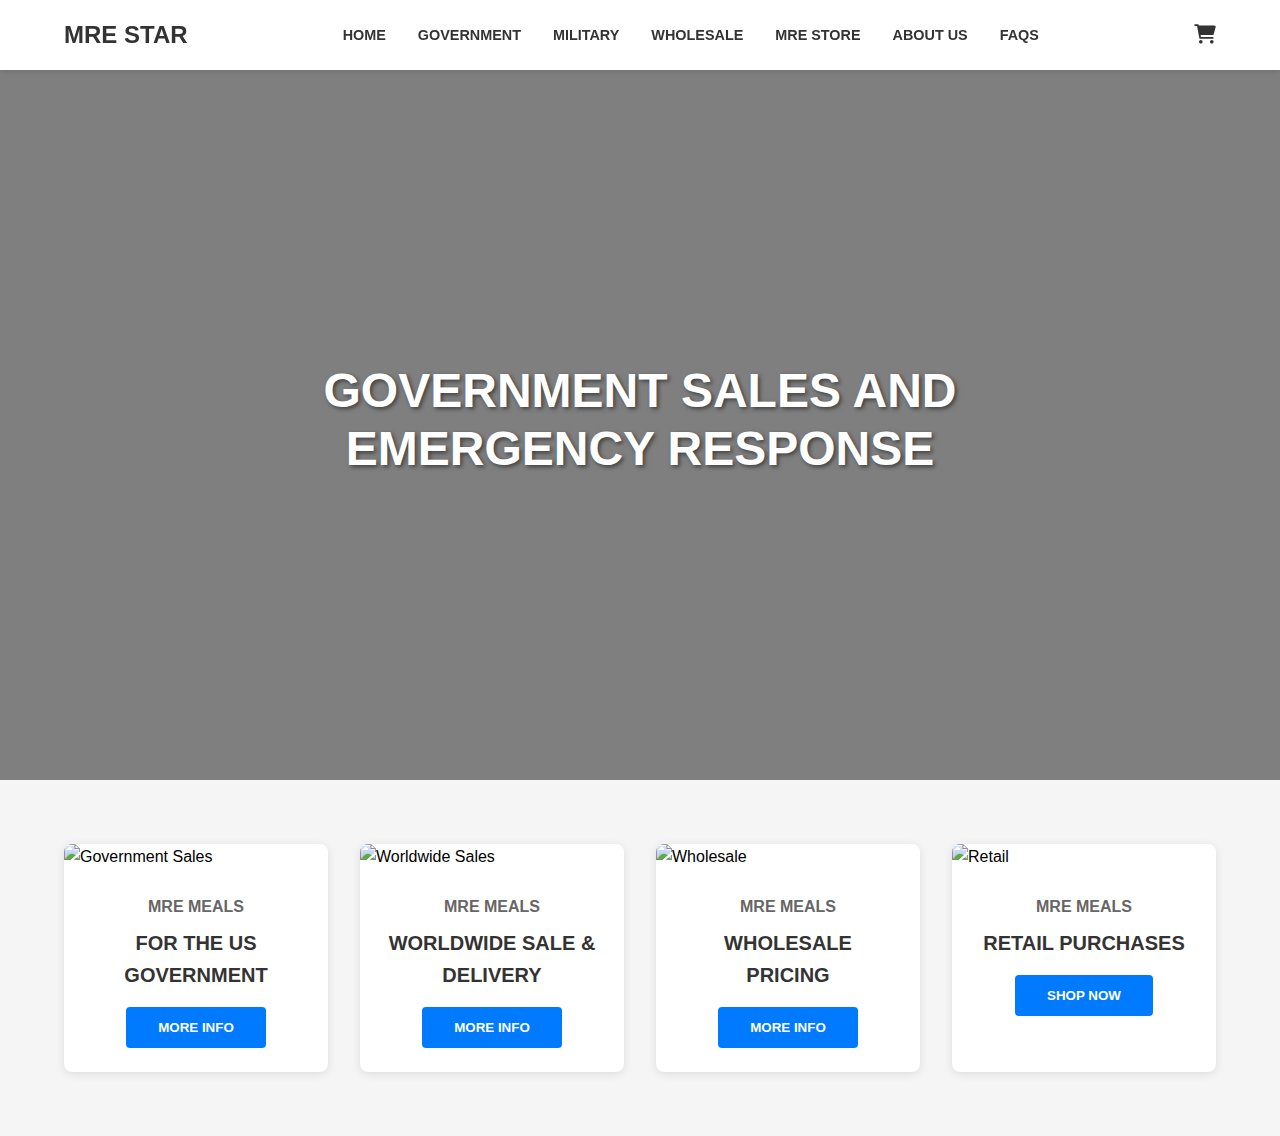
==== index.html @ dcf3c44e "initial commit" ====
<!DOCTYPE html>
<html lang="en">
<head>
    <meta charset="UTF-8">
    <meta name="viewport" content="width=device-width, initial-scale=1.0">
    <title>MRE Store</title>
    <link rel="stylesheet" href="css/styles.css">
    <link rel="stylesheet" href="https://cdnjs.cloudflare.com/ajax/libs/font-awesome/6.0.0/css/all.min.css">
</head>
<body>
    <!-- Navigation Bar -->
    <nav class="navbar">
        <div class="logo">
            <h1>MRE STAR</h1>
        </div>
        <ul class="nav-links">
            <li><a href="index.html">HOME</a></li>
            <li><a href="government.html">GOVERNMENT</a></li>
            <li><a href="military.html">MILITARY</a></li>
            <li><a href="wholesale.html">WHOLESALE</a></li>
            <li><a href="store.html">MRE STORE</a></li>
            <li><a href="about.html">ABOUT US</a></li>
            <li><a href="faqs.html">FAQS</a></li>
        </ul>
        <div class="cart-icon">
            <i class="fas fa-shopping-cart"></i>
        </div>
    </nav>

    <!-- Hero Section -->
    <section class="hero">
        <div class="hero-content">
            <h1>GOVERNMENT SALES AND<br>EMERGENCY RESPONSE</h1>
        </div>
    </section>

    <!-- Product Grid -->
    <section class="product-grid">
        <div class="product-card">
            <img src="https://via.placeholder.com/400x300" alt="Government Sales">
            <div class="card-content">
                <h3>MRE MEALS</h3>
                <h2>FOR THE US GOVERNMENT</h2>
                <button class="cta-button">MORE INFO</button>
            </div>
        </div>
        <div class="product-card">
            <img src="https://via.placeholder.com/400x300" alt="Worldwide Sales">
            <div class="card-content">
                <h3>MRE MEALS</h3>
                <h2>WORLDWIDE SALE & DELIVERY</h2>
                <button class="cta-button">MORE INFO</button>
            </div>
        </div>
        <div class="product-card">
            <img src="https://via.placeholder.com/400x300" alt="Wholesale">
            <div class="card-content">
                <h3>MRE MEALS</h3>
                <h2>WHOLESALE PRICING</h2>
                <button class="cta-button">MORE INFO</button>
            </div>
        </div>
        <div class="product-card">
            <img src="https://via.placeholder.com/400x300" alt="Retail">
            <div class="card-content">
                <h3>MRE MEALS</h3>
                <h2>RETAIL PURCHASES</h2>
                <button class="cta-button">SHOP NOW</button>
            </div>
        </div>
    </section>

    <script src="js/main.js"></script>
</body>
</html>
---- css/styles.css ----
/* Reset and base styles */
* {
    margin: 0;
    padding: 0;
    box-sizing: border-box;
}

body {
    font-family: Arial, sans-serif;
    line-height: 1.6;
}

/* Navigation Bar */
.navbar {
    display: flex;
    justify-content: space-between;
    align-items: center;
    padding: 1rem 5%;
    background-color: white;
    box-shadow: 0 2px 5px rgba(0,0,0,0.1);
    position: fixed;
    width: 100%;
    top: 0;
    z-index: 1000;
}

.logo h1 {
    color: #333;
    font-size: 1.5rem;
}

.nav-links {
    display: flex;
    list-style: none;
    gap: 2rem;
}

.nav-links a {
    text-decoration: none;
    color: #333;
    font-weight: bold;
    font-size: 0.9rem;
    transition: color 0.3s;
}

.nav-links a:hover {
    color: #007bff;
}

.cart-icon {
    font-size: 1.2rem;
    color: #333;
    cursor: pointer;
}

/* Hero Section */
.hero {
    height: 80vh;
    background: linear-gradient(rgba(0,0,0,0.5), rgba(0,0,0,0.5)), url('https://via.placeholder.com/1920x1080');
    background-size: cover;
    background-position: center;
    display: flex;
    align-items: center;
    justify-content: center;
    margin-top: 60px;
}

.hero-content {
    text-align: center;
    color: white;
}

.hero-content h1 {
    font-size: 3rem;
    text-shadow: 2px 2px 4px rgba(0,0,0,0.5);
    line-height: 1.2;
}

/* Product Grid */
.product-grid {
    display: grid;
    grid-template-columns: repeat(auto-fit, minmax(250px, 1fr));
    gap: 2rem;
    padding: 4rem 5%;
    background-color: #f5f5f5;
}

.product-card {
    background: white;
    border-radius: 8px;
    overflow: hidden;
    box-shadow: 0 2px 10px rgba(0,0,0,0.1);
    transition: transform 0.3s;
}

.product-card:hover {
    transform: translateY(-5px);
}

.product-card img {
    width: 100%;
    height: 200px;
    object-fit: cover;
}

.card-content {
    padding: 1.5rem;
    text-align: center;
}

.card-content h3 {
    color: #666;
    font-size: 1rem;
    margin-bottom: 0.5rem;
}

.card-content h2 {
    color: #333;
    font-size: 1.25rem;
    margin-bottom: 1rem;
}

.cta-button {
    background-color: #007bff;
    color: white;
    border: none;
    padding: 0.8rem 2rem;
    border-radius: 4px;
    cursor: pointer;
    font-weight: bold;
    transition: background-color 0.3s;
}

.cta-button:hover {
    background-color: #0056b3;
}

/* Responsive Design */
@media (max-width: 768px) {
    .nav-links {
        display: none;
    }
    
    .hero-content h1 {
        font-size: 2rem;
    }
    
    .product-grid {
        grid-template-columns: repeat(auto-fit, minmax(200px, 1fr));
        padding: 2rem 5%;
    }
}

/* Content Sections */
.content-section {
    padding: 4rem 5%;
    background-color: white;
}

.container {
    max-width: 1200px;
    margin: 0 auto;
}

.container h2 {
    font-size: 2.5rem;
    color: #333;
    margin-bottom: 1rem;
    text-align: center;
}

.container > p {
    text-align: center;
    color: #666;
    font-size: 1.1rem;
    margin-bottom: 3rem;
    max-width: 800px;
    margin-left: auto;
    margin-right: auto;
}

/* Feature Grid */
.features-grid {
    display: grid;
    grid-template-columns: repeat(auto-fit, minmax(250px, 1fr));
    gap: 2rem;
    margin: 3rem 0;
}

.feature-card {
    text-align: center;
    padding: 2rem;
    background: #f8f9fa;
    border-radius: 8px;
    transition: transform 0.3s;
}

.feature-card:hover {
    transform: translateY(-5px);
}

.feature-card i {
    font-size: 2.5rem;
    color: #007bff;
    margin-bottom: 1rem;
}

.feature-card h3 {
    color: #333;
    margin-bottom: 1rem;
}

.feature-card p {
    color: #666;
}

/* CTA Section */
.cta-section {
    text-align: center;
    padding: 3rem;
    background: #f8f9fa;
    border-radius: 8px;
    margin-top: 3rem;
}

.cta-section h3 {
    font-size: 1.8rem;
    color: #333;
    margin-bottom: 1rem;
}

.cta-section p {
    color: #666;
    margin-bottom: 2rem;
}

/* Page Specific Styles */
.government-hero {
    background: linear-gradient(rgba(0,0,0,0.6), rgba(0,0,0,0.6)), url('https://via.placeholder.com/1920x1080');
}

/* Responsive Design Updates */
@media (max-width: 768px) {
    .container h2 {
        font-size: 2rem;
    }
    
    .features-grid {
        grid-template-columns: 1fr;
        gap: 1.5rem;
    }
    
    .cta-section {
        padding: 2rem 1rem;
    }
}

/* Pricing Tiers */
.pricing-tiers {
    display: grid;
    grid-template-columns: repeat(auto-fit, minmax(200px, 1fr));
    gap: 2rem;
    margin: 3rem 0;
}

.tier-card {
    background: #fff;
    border: 2px solid #007bff;
    border-radius: 8px;
    padding: 2rem;
    text-align: center;
    transition: transform 0.3s;
}

.tier-card:hover {
    transform: translateY(-5px);
}

.tier-card h3 {
    color: #007bff;
    font-size: 1.5rem;
    margin-bottom: 1rem;
}

.tier-card .quantity {
    font-size: 1.1rem;
    color: #666;
    margin-bottom: 0.5rem;
}

.tier-card .discount {
    font-size: 1.8rem;
    color: #28a745;
    font-weight: bold;
}

/* Page Specific Hero Backgrounds */
.military-hero {
    background: linear-gradient(rgba(0,0,0,0.6), rgba(0,0,0,0.6)), url('https://via.placeholder.com/1920x1080');
}

.wholesale-hero {
    background: linear-gradient(rgba(0,0,0,0.6), rgba(0,0,0,0.6)), url('https://via.placeholder.com/1920x1080');
}

.store-hero {
    background: linear-gradient(rgba(0,0,0,0.5), rgba(0,0,0,0.5)), url('https://via.placeholder.com/1920x1080');
}

.about-hero {
    background: linear-gradient(rgba(0,0,0,0.5), rgba(0,0,0,0.5)), url('https://via.placeholder.com/1920x1080');
}

/* Additional Responsive Styles */
@media (max-width: 768px) {
    .pricing-tiers {
        grid-template-columns: 1fr;
        gap: 1.5rem;
    }
    
    .tier-card {
        padding: 1.5rem;
    }
}

/* Store Page Styles */
.product-filters {
    display: flex;
    justify-content: center;
    gap: 1rem;
    margin-bottom: 2rem;
    flex-wrap: wrap;
}

.filter-btn {
    padding: 0.5rem 1.5rem;
    border: 2px solid #007bff;
    background: transparent;
    color: #007bff;
    border-radius: 4px;
    cursor: pointer;
    transition: all 0.3s;
}

.filter-btn:hover,
.filter-btn.active {
    background: #007bff;
    color: white;
}

.store-grid {
    display: grid;
    grid-template-columns: repeat(auto-fit, minmax(250px, 1fr));
    gap: 2rem;
    margin: 2rem 0;
}

.store-product {
    background: white;
    border-radius: 8px;
    overflow: hidden;
    box-shadow: 0 2px 10px rgba(0,0,0,0.1);
    transition: transform 0.3s;
}

.store-product:hover {
    transform: translateY(-5px);
}

.store-product img {
    width: 100%;
    height: 200px;
    object-fit: cover;
}

.product-details {
    padding: 1.5rem;
    text-align: center;
}

.product-details h3 {
    color: #333;
    margin-bottom: 0.5rem;
}

.product-details p {
    color: #666;
    margin-bottom: 1rem;
    font-size: 0.9rem;
}

.price {
    font-size: 1.5rem;
    color: #28a745;
    font-weight: bold;
    margin-bottom: 1rem;
}

.pagination {
    display: flex;
    justify-content: center;
    gap: 0.5rem;
    margin-top: 3rem;
}

.page-btn {
    width: 40px;
    height: 40px;
    border: 2px solid #007bff;
    background: transparent;
    color: #007bff;
    border-radius: 4px;
    cursor: pointer;
    transition: all 0.3s;
    display: flex;
    align-items: center;
    justify-content: center;
}

.page-btn:hover,
.page-btn.active {
    background: #007bff;
    color: white;
}

/* Additional Responsive Styles */
@media (max-width: 768px) {
    .product-filters {
        flex-direction: column;
        align-items: stretch;
        padding: 0 1rem;
    }
    
    .filter-btn {
        width: 100%;
    }
    
    .store-grid {
        grid-template-columns: 1fr;
        gap: 1.5rem;
        padding: 0 1rem;
    }
}

/* About Page Styles */
.about-intro {
    text-align: center;
    max-width: 800px;
    margin: 0 auto 4rem;
}

.about-intro h2 {
    font-size: 2.5rem;
    color: #333;
    margin-bottom: 1rem;
}

.about-intro p {
    font-size: 1.2rem;
    color: #666;
    line-height: 1.8;
}

.about-grid {
    display: grid;
    grid-template-columns: repeat(auto-fit, minmax(250px, 1fr));
    gap: 2rem;
    margin: 3rem 0;
}

.about-card {
    text-align: center;
    padding: 2rem;
    background: #f8f9fa;
    border-radius: 8px;
    transition: transform 0.3s;
}

.about-card:hover {
    transform: translateY(-5px);
}

.about-card i {
    font-size: 2.5rem;
    color: #007bff;
    margin-bottom: 1rem;
}

.about-card h3 {
    color: #333;
    margin-bottom: 1rem;
}

.about-card p {
    color: #666;
}

.about-content {
    max-width: 800px;
    margin: 4rem auto;
}

.about-content h2 {
    color: #333;
    font-size: 2rem;
    margin: 2rem 0 1rem;
}

.about-content p {
    color: #666;
    line-height: 1.8;
    margin-bottom: 2rem;
}

/* Contact Section */
.contact-section {
    background: #f8f9fa;
    padding: 3rem;
    border-radius: 8px;
    margin-top: 4rem;
}

.contact-section h2 {
    text-align: center;
    margin-bottom: 3rem;
}

.contact-info {
    display: grid;
    grid-template-columns: repeat(auto-fit, minmax(200px, 1fr));
    gap: 2rem;
}

.contact-card {
    text-align: center;
}

.contact-card i {
    font-size: 2rem;
    color: #007bff;
    margin-bottom: 1rem;
}

.contact-card h3 {
    color: #333;
    margin-bottom: 1rem;
}

.contact-card p {
    color: #666;
    line-height: 1.6;
}

/* Additional Responsive Styles */
@media (max-width: 768px) {
    .about-intro h2 {
        font-size: 2rem;
    }
    
    .about-content {
        padding: 0 1rem;
    }
    
    .contact-section {
        padding: 2rem 1rem;
    }
    
    .contact-info {
        grid-template-columns: 1fr;
    }
}

/* FAQ Page Styles */
.faq-intro {
    text-align: center;
    max-width: 800px;
    margin: 0 auto 3rem;
}

.faq-categories {
    display: flex;
    justify-content: center;
    gap: 1rem;
    margin-bottom: 3rem;
    flex-wrap: wrap;
}

.category-btn {
    padding: 0.5rem 1.5rem;
    border: 2px solid #007bff;
    background: transparent;
    color: #007bff;
    border-radius: 4px;
    cursor: pointer;
    transition: all 0.3s;
}

.category-btn:hover,
.category-btn.active {
    background: #007bff;
    color: white;
}

.faq-list {
    max-width: 800px;
    margin: 0 auto;
}

.faq-item {
    margin-bottom: 1rem;
    border: 1px solid #ddd;
    border-radius: 8px;
    overflow: hidden;
}

.faq-question {
    padding: 1.5rem;
    background: #f8f9fa;
    display: flex;
    justify-content: space-between;
    align-items: center;
    cursor: pointer;
    transition: background-color 0.3s;
}

.faq-question:hover {
    background: #e9ecef;
}

.faq-question h3 {
    margin: 0;
    font-size: 1.1rem;
    color: #333;
}

.faq-question i {
    color: #007bff;
    transition: transform 0.3s;
}

.faq-item.active .faq-question i {
    transform: rotate(180deg);
}

.faq-answer {
    padding: 0;
    max-height: 0;
    overflow: hidden;
    transition: all 0.3s ease-out;
    background: white;
}

.faq-item.active .faq-answer {
    padding: 1.5rem;
    max-height: 1000px;
}

.faq-answer p {
    margin: 0;
    color: #666;
    line-height: 1.6;
}

.contact-support {
    text-align: center;
    margin-top: 4rem;
    padding: 3rem;
    background: #f8f9fa;
    border-radius: 8px;
}

.contact-support h3 {
    color: #333;
    margin-bottom: 1rem;
}

.contact-support p {
    color: #666;
    margin-bottom: 2rem;
}

/* Additional Responsive Styles */
@media (max-width: 768px) {
    .faq-categories {
        flex-direction: column;
        padding: 0 1rem;
    }
    
    .category-btn {
        width: 100%;
    }
    
    .faq-list {
        padding: 0 1rem;
    }
    
    .faq-question {
        padding: 1rem;
    }
    
    .faq-answer {
        padding: 1rem;
    }
}
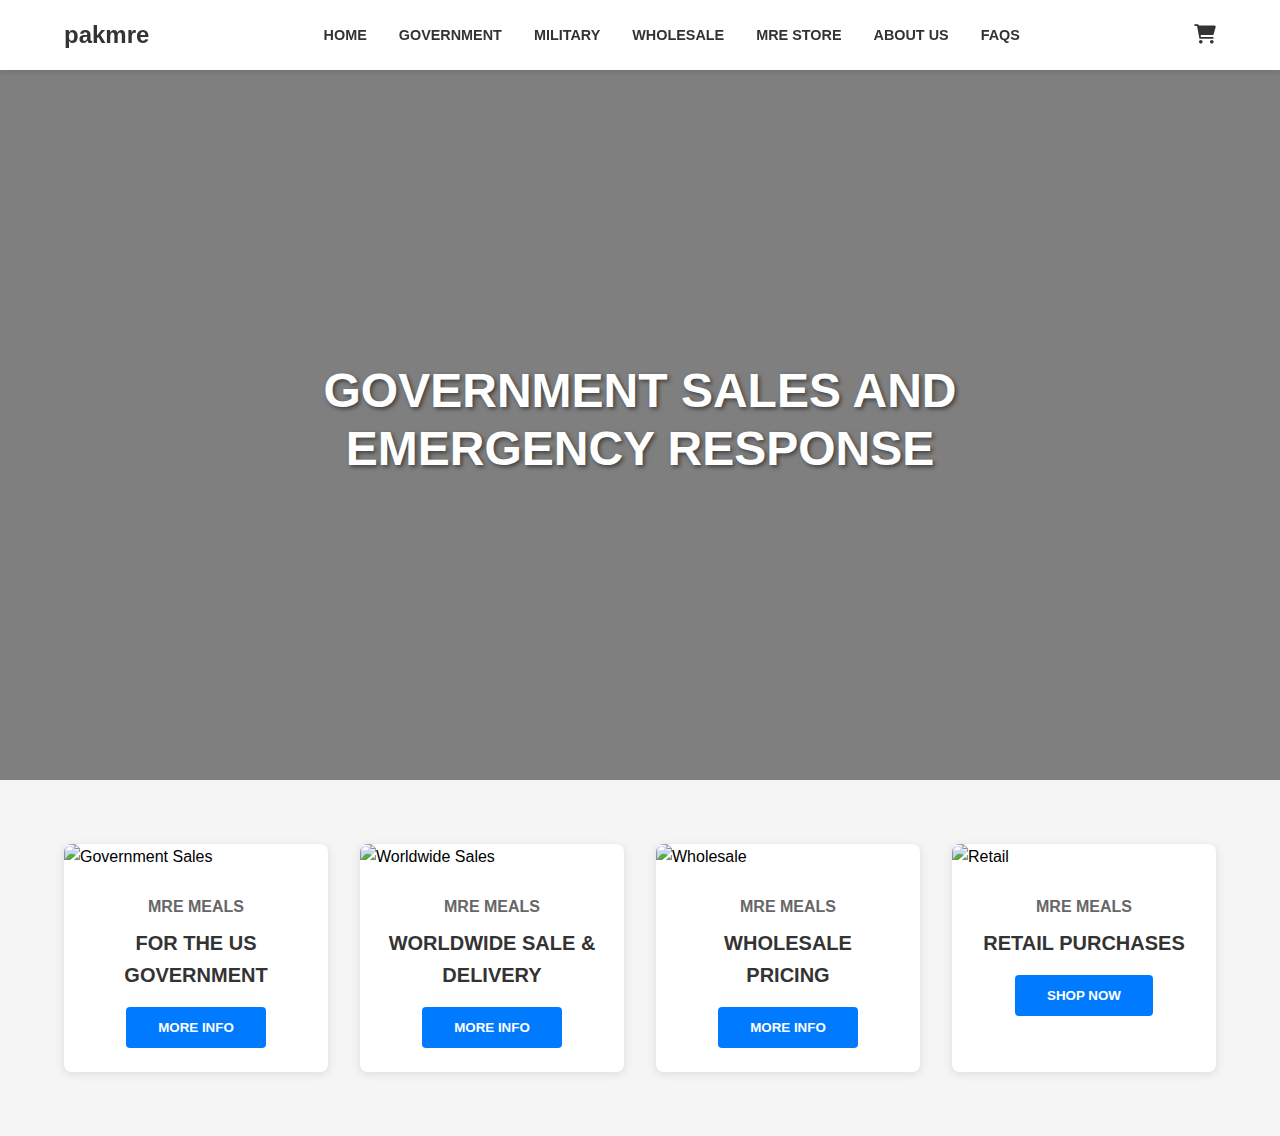
==== commit 8e948f44: "Update index.html" ====
--- a/index.html
+++ b/index.html
@@ -11,7 +11,7 @@
     <!-- Navigation Bar -->
     <nav class="navbar">
         <div class="logo">
-            <h1>MRE STAR</h1>
+            <h1>pakmre</h1>
         </div>
         <ul class="nav-links">
             <li><a href="index.html">HOME</a></li>
